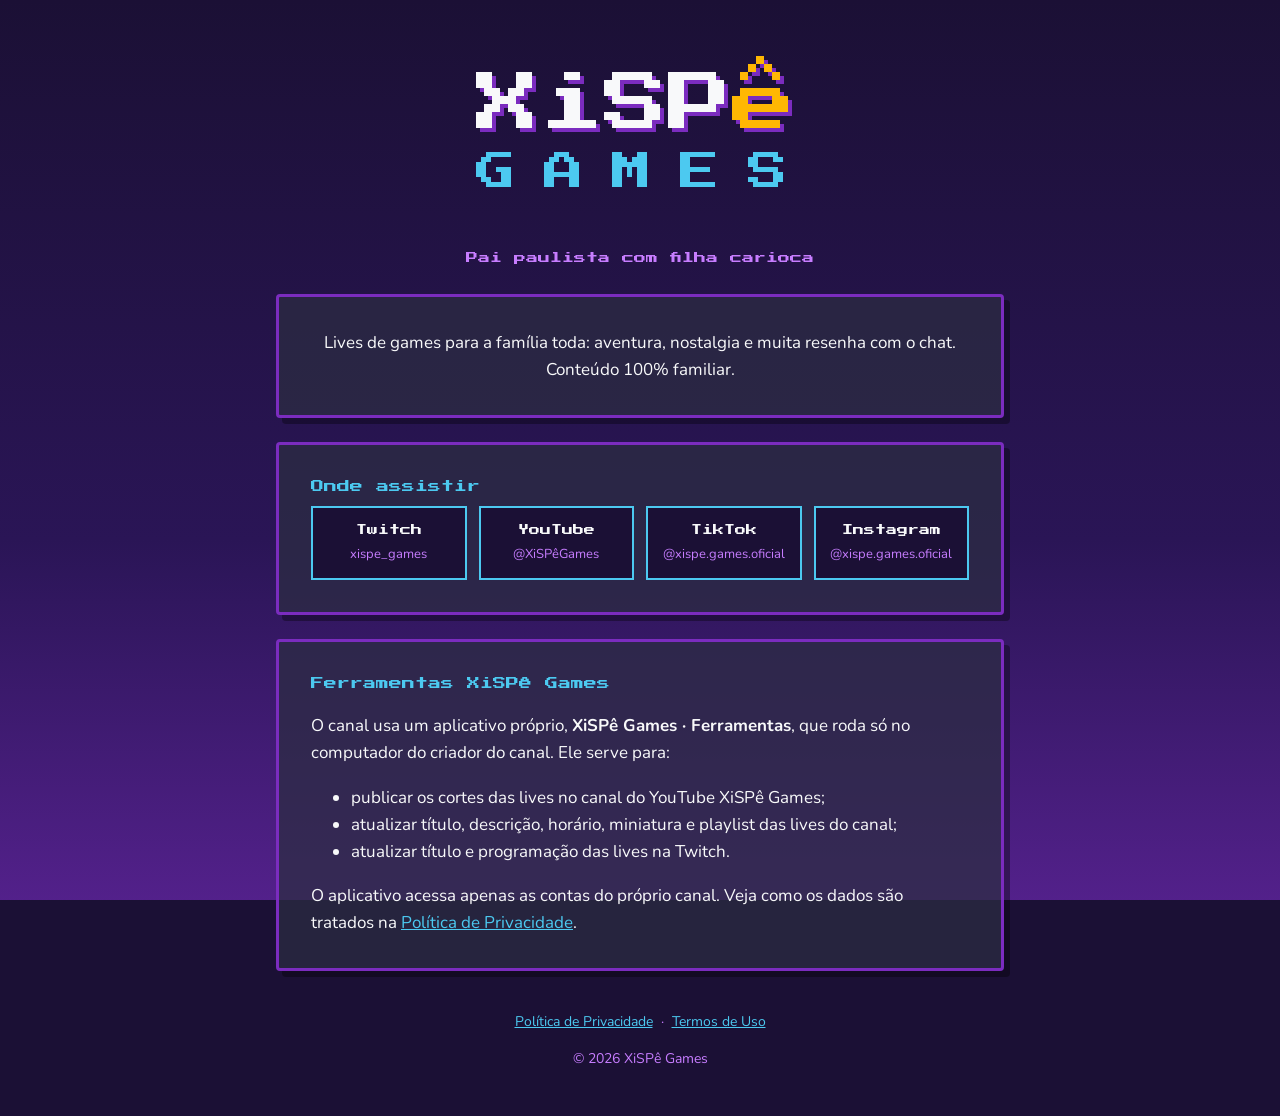
==== index.html @ bf6e90b7 "Site XiSPê Games: início, política de privacidade e termos Co-Authored-By: Claude Opus 5.5 <noreply@" ====
<!doctype html>
<html lang="pt-BR">
<head>
<meta charset="utf-8">
<meta name="viewport" content="width=device-width, initial-scale=1">
<title>XiSPê Games</title>
<meta name="description" content="XiSPê Games: lives de games em família. Pai paulista com filha carioca.">
<link rel="icon" href="img/icone.png">
<link rel="stylesheet" href="estilo.css">
</head>
<body>
<main class="pagina">
  <header class="topo">
    <img src="img/logo.png" alt="XiSPê Games">
    <p class="lema">Pai paulista com filha carioca</p>
  </header>

  <section class="cartao centro">
    <p>Lives de games para a família toda: aventura, nostalgia e muita resenha com o chat.<br>
    Conteúdo 100% familiar.</p>
  </section>

  <section class="cartao">
    <h2>Onde assistir</h2>
    <ul class="redes">
      <li><a href="https://www.twitch.tv/xispe_games" rel="noopener">Twitch<small>xispe_games</small></a></li>
      <li><a href="https://www.youtube.com/@XiSP%C3%AAGames" rel="noopener">YouTube<small>@XiSPêGames</small></a></li>
      <li><a href="https://www.tiktok.com/@xispe.games.oficial" rel="noopener">TikTok<small>@xispe.games.oficial</small></a></li>
      <li><a href="https://www.instagram.com/xispe.games.oficial" rel="noopener">Instagram<small>@xispe.games.oficial</small></a></li>
    </ul>
  </section>

  <section class="cartao">
    <h2>Ferramentas XiSPê Games</h2>
    <p>O canal usa um aplicativo próprio, <strong>XiSPê Games · Ferramentas</strong>, que roda só no computador do criador do canal. Ele serve para:</p>
    <ul>
      <li>publicar os cortes das lives no canal do YouTube XiSPê Games;</li>
      <li>atualizar título, descrição, horário, miniatura e playlist das lives do canal;</li>
      <li>atualizar título e programação das lives na Twitch.</li>
    </ul>
    <p>O aplicativo acessa apenas as contas do próprio canal. Veja como os dados são tratados na <a href="privacidade.html">Política de Privacidade</a>.</p>
  </section>

  <footer class="rodape">
    <a href="privacidade.html">Política de Privacidade</a>·<a href="termos.html">Termos de Uso</a>
    <p>© 2026 XiSPê Games</p>
  </footer>
</main>
</body>
</html>
---- estilo.css ----
/* XiSPê Games · site (mesma paleta e fontes de marca/marca.css) */
@font-face { font-family: "Press Start 2P"; src: url("fontes/PressStart2P-Regular.ttf"); font-display: swap; }
@font-face { font-family: "Nunito"; src: url("fontes/Nunito.ttf"); font-weight: 200 1000; font-display: swap; }

:root {
  --noite: #1B1035; --violeta: #7B2CBF; --lilas: #C77DFF; --ciano: #4CC9F0;
  --magenta: #F72585; --ambar: #FFB703; --branco: #F8F9FA; --grafite: #2B2D42;
}
* { box-sizing: border-box; }
html, body { margin: 0; }
body {
  min-height: 100vh;
  background: linear-gradient(180deg, var(--noite) 0%, #2a1556 60%, var(--violeta) 140%) fixed;
  background-color: var(--noite);
  color: var(--branco);
  font-family: "Nunito", system-ui, sans-serif;
  font-size: 17px; line-height: 1.6;
}
a { color: var(--ciano); }
a:hover { color: var(--lilas); }
.e { color: var(--ambar); }

.pagina { max-width: 760px; margin: 0 auto; padding: 48px 16px 32px; }
.topo { text-align: center; }
.topo img { width: min(344px, 80vw); height: auto; image-rendering: pixelated; }
.lema { font-family: "Press Start 2P", monospace; font-size: 12px; color: var(--lilas); margin: 16px 0 0; line-height: 1.8; }

h1, h2 { font-family: "Press Start 2P", monospace; font-weight: normal; line-height: 1.6; }
h1 { font-size: 18px; text-align: center; margin: 40px 0 24px; }
h2 { font-size: 13px; color: var(--ciano); margin: 32px 0 8px; }

.cartao {
  background: rgba(43, 45, 66, .72);
  border: 3px solid var(--violeta);
  box-shadow: 6px 6px 0 rgba(0, 0, 0, .35);
  border-radius: 4px;
  padding: 32px;
  margin: 24px 0;
}
.cartao.centro { text-align: center; }
.cartao p:first-child, .cartao h2:first-child { margin-top: 0; }
.cartao p:last-child, .cartao ul:last-child { margin-bottom: 0; }

.redes { list-style: none; padding: 0; margin: 0; display: grid; grid-template-columns: repeat(auto-fit, minmax(150px, 1fr)); gap: 12px; }
.redes a {
  display: block; text-align: center; text-decoration: none;
  font-family: "Press Start 2P", monospace; font-size: 11px; line-height: 1.6;
  color: var(--branco); background: var(--noite);
  border: 2px solid var(--ciano); padding: 14px 8px;
}
.redes a:hover { background: var(--violeta); color: var(--branco); }
.redes small { display: block; font-family: "Nunito", sans-serif; font-size: 13px; color: var(--lilas); margin-top: 4px; }

.rodape { text-align: center; font-size: 14px; color: var(--lilas); margin-top: 40px; }
.rodape a { margin: 0 8px; }

@media (max-width: 480px) {
  .cartao { padding: 24px 20px; }
  h1 { font-size: 15px; }
}
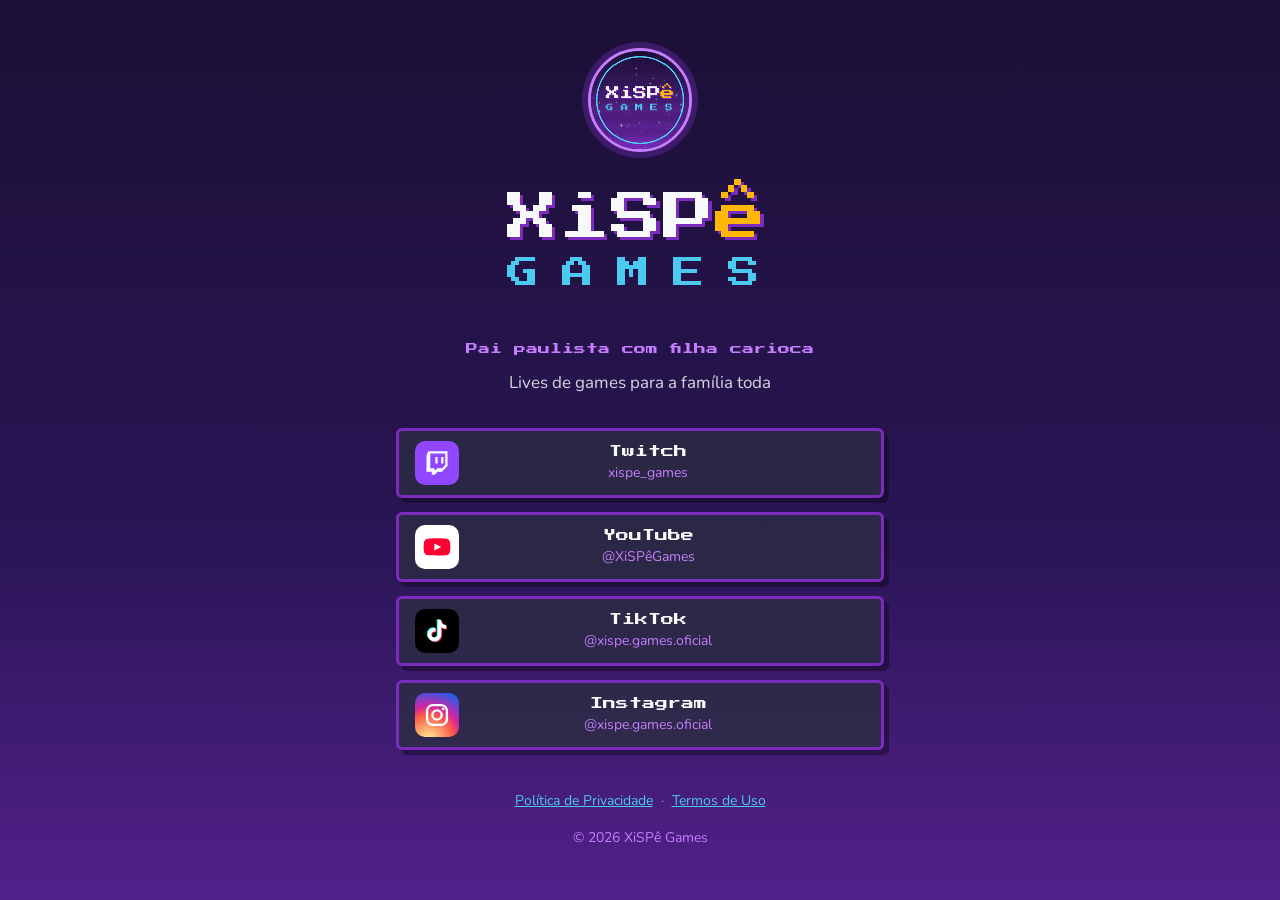
==== commit cdbf8150: "Início no estilo árvore de links, com logo de cada rede Co-Authored-By: Claude Opus 5.5 <noreply@ant" ====
--- a/index.html
+++ b/index.html
@@ -9,37 +9,32 @@
 <link rel="stylesheet" href="estilo.css">
 </head>
 <body>
-<main class="pagina">
+<main class="pagina links">
   <header class="topo">
-    <img src="img/logo.png" alt="XiSPê Games">
+    <img class="avatar" src="img/icone.png" alt="">
+    <img class="logo" src="img/logo.png" alt="XiSPê Games">
     <p class="lema">Pai paulista com filha carioca</p>
+    <p class="sub">Lives de games para a família toda</p>
   </header>
 
-  <section class="cartao centro">
-    <p>Lives de games para a família toda: aventura, nostalgia e muita resenha com o chat.<br>
-    Conteúdo 100% familiar.</p>
-  </section>
-
-  <section class="cartao">
-    <h2>Onde assistir</h2>
-    <ul class="redes">
-      <li><a href="https://www.twitch.tv/xispe_games" rel="noopener">Twitch<small>xispe_games</small></a></li>
-      <li><a href="https://www.youtube.com/@XiSP%C3%AAGames" rel="noopener">YouTube<small>@XiSPêGames</small></a></li>
-      <li><a href="https://www.tiktok.com/@xispe.games.oficial" rel="noopener">TikTok<small>@xispe.games.oficial</small></a></li>
-      <li><a href="https://www.instagram.com/xispe.games.oficial" rel="noopener">Instagram<small>@xispe.games.oficial</small></a></li>
-    </ul>
-  </section>
-
-  <section class="cartao">
-    <h2>Ferramentas XiSPê Games</h2>
-    <p>O canal usa um aplicativo próprio, <strong>XiSPê Games · Ferramentas</strong>, que roda só no computador do criador do canal. Ele serve para:</p>
-    <ul>
-      <li>publicar os cortes das lives no canal do YouTube XiSPê Games;</li>
-      <li>atualizar título, descrição, horário, miniatura e playlist das lives do canal;</li>
-      <li>atualizar título e programação das lives na Twitch.</li>
-    </ul>
-    <p>O aplicativo acessa apenas as contas do próprio canal. Veja como os dados são tratados na <a href="privacidade.html">Política de Privacidade</a>.</p>
-  </section>
+  <nav class="arvore" aria-label="Redes sociais">
+    <a href="https://www.twitch.tv/xispe_games" rel="noopener">
+      <span class="ic" style="background:#9146FF"><svg viewBox="0 0 24 24" aria-hidden="true"><path fill="#fff" d="M4.5 2 3 5.5v14h4.5V22h2.6l2.4-2.5h3.7L21 14.6V2H4.5zm14.6 11.7-2.7 2.8h-4.1l-2.4 2.4v-2.4H6.2V3.9h12.9v9.8z"/><path fill="#fff" d="M15.6 6.8h1.9v5.6h-1.9zm-5 0h1.9v5.6h-1.9z"/></svg></span>
+      <span class="txt">Twitch<small>xispe_games</small></span>
+    </a>
+    <a href="https://www.youtube.com/@XiSP%C3%AAGames" rel="noopener">
+      <span class="ic" style="background:#fff"><svg viewBox="0 0 24 24" aria-hidden="true"><path fill="#FF0033" d="M23 7.2a3 3 0 0 0-2.1-2.1C19 4.6 12 4.6 12 4.6s-7 0-8.9.5A3 3 0 0 0 1 7.2 31 31 0 0 0 .5 12a31 31 0 0 0 .5 4.8 3 3 0 0 0 2.1 2.1c1.9.5 8.9.5 8.9.5s7 0 8.9-.5a3 3 0 0 0 2.1-2.1 31 31 0 0 0 .5-4.8 31 31 0 0 0-.5-4.8z"/><path fill="#fff" d="m9.7 15.1 5.9-3.1-5.9-3.1z"/></svg></span>
+      <span class="txt">YouTube<small>@XiSPêGames</small></span>
+    </a>
+    <a href="https://www.tiktok.com/@xispe.games.oficial" rel="noopener">
+      <span class="ic" style="background:#000"><svg viewBox="0 0 24 24" aria-hidden="true"><path fill="#25F4EE" d="M15.6 2.5h-3v12.6a2.7 2.7 0 1 1-2.7-2.7c.3 0 .6 0 .8.1V9.4a5.8 5.8 0 1 0 4.9 5.7V8.8a7.4 7.4 0 0 0 4.2 1.3V7.1a4.3 4.3 0 0 1-4.2-4.6z" transform="translate(-.8 -.6)"/><path fill="#FE2C55" d="M15.6 2.5h-3v12.6a2.7 2.7 0 1 1-2.7-2.7c.3 0 .6 0 .8.1V9.4a5.8 5.8 0 1 0 4.9 5.7V8.8a7.4 7.4 0 0 0 4.2 1.3V7.1a4.3 4.3 0 0 1-4.2-4.6z" transform="translate(.8 .6)"/><path fill="#fff" d="M15.6 2.5h-3v12.6a2.7 2.7 0 1 1-2.7-2.7c.3 0 .6 0 .8.1V9.4a5.8 5.8 0 1 0 4.9 5.7V8.8a7.4 7.4 0 0 0 4.2 1.3V7.1a4.3 4.3 0 0 1-4.2-4.6z"/></svg></span>
+      <span class="txt">TikTok<small>@xispe.games.oficial</small></span>
+    </a>
+    <a href="https://www.instagram.com/xispe.games.oficial" rel="noopener">
+      <span class="ic" style="background:radial-gradient(circle at 30% 107%,#fdf497 0%,#fd5949 45%,#d6249f 60%,#285AEB 90%)"><svg viewBox="0 0 24 24" aria-hidden="true"><rect x="3.5" y="3.5" width="17" height="17" rx="5" fill="none" stroke="#fff" stroke-width="2"/><circle cx="12" cy="12" r="4" fill="none" stroke="#fff" stroke-width="2"/><circle cx="17.2" cy="6.8" r="1.2" fill="#fff"/></svg></span>
+      <span class="txt">Instagram<small>@xispe.games.oficial</small></span>
+    </a>
+  </nav>
 
   <footer class="rodape">
     <a href="privacidade.html">Política de Privacidade</a>·<a href="termos.html">Termos de Uso</a>
--- a/estilo.css
+++ b/estilo.css
@@ -51,6 +51,28 @@
 .redes a:hover { background: var(--violeta); color: var(--branco); }
 .redes small { display: block; font-family: "Nunito", sans-serif; font-size: 13px; color: var(--lilas); margin-top: 4px; }
 
+/* Página inicial no estilo "árvore de links" */
+.links { max-width: 520px; }
+.links .avatar { display: block; width: 104px; height: 104px; margin: 0 auto 20px; border-radius: 50%;
+  border: 3px solid var(--lilas); box-shadow: 0 0 0 6px rgba(123, 44, 191, .35); }
+.links .logo { width: min(280px, 72vw); }
+.links .sub { margin: 8px 0 0; color: var(--branco); opacity: .85; }
+.arvore { display: flex; flex-direction: column; gap: 14px; margin-top: 32px; }
+.arvore a {
+  display: flex; align-items: center; gap: 16px; min-height: 64px; padding: 10px 16px;
+  text-decoration: none; color: var(--branco);
+  background: rgba(43, 45, 66, .78); border: 3px solid var(--violeta);
+  box-shadow: 5px 5px 0 rgba(0, 0, 0, .35); border-radius: 6px;
+  transition: transform .12s, border-color .12s, box-shadow .12s;
+}
+.arvore a:hover, .arvore a:focus-visible { transform: translate(-2px, -2px); border-color: var(--ciano);
+  box-shadow: 7px 7px 0 rgba(0, 0, 0, .35); color: var(--branco); outline: none; }
+.arvore .ic { flex: none; width: 44px; height: 44px; border-radius: 10px; display: grid; place-items: center; }
+.arvore .ic svg { width: 28px; height: 28px; }
+.arvore .txt { flex: 1; text-align: center; margin-right: 44px;
+  font-family: "Press Start 2P", monospace; font-size: 13px; line-height: 1.6; }
+.arvore .txt small { display: block; font-family: "Nunito", sans-serif; font-size: 14px; color: var(--lilas); }
+
 .rodape { text-align: center; font-size: 14px; color: var(--lilas); margin-top: 40px; }
 .rodape a { margin: 0 8px; }
 
